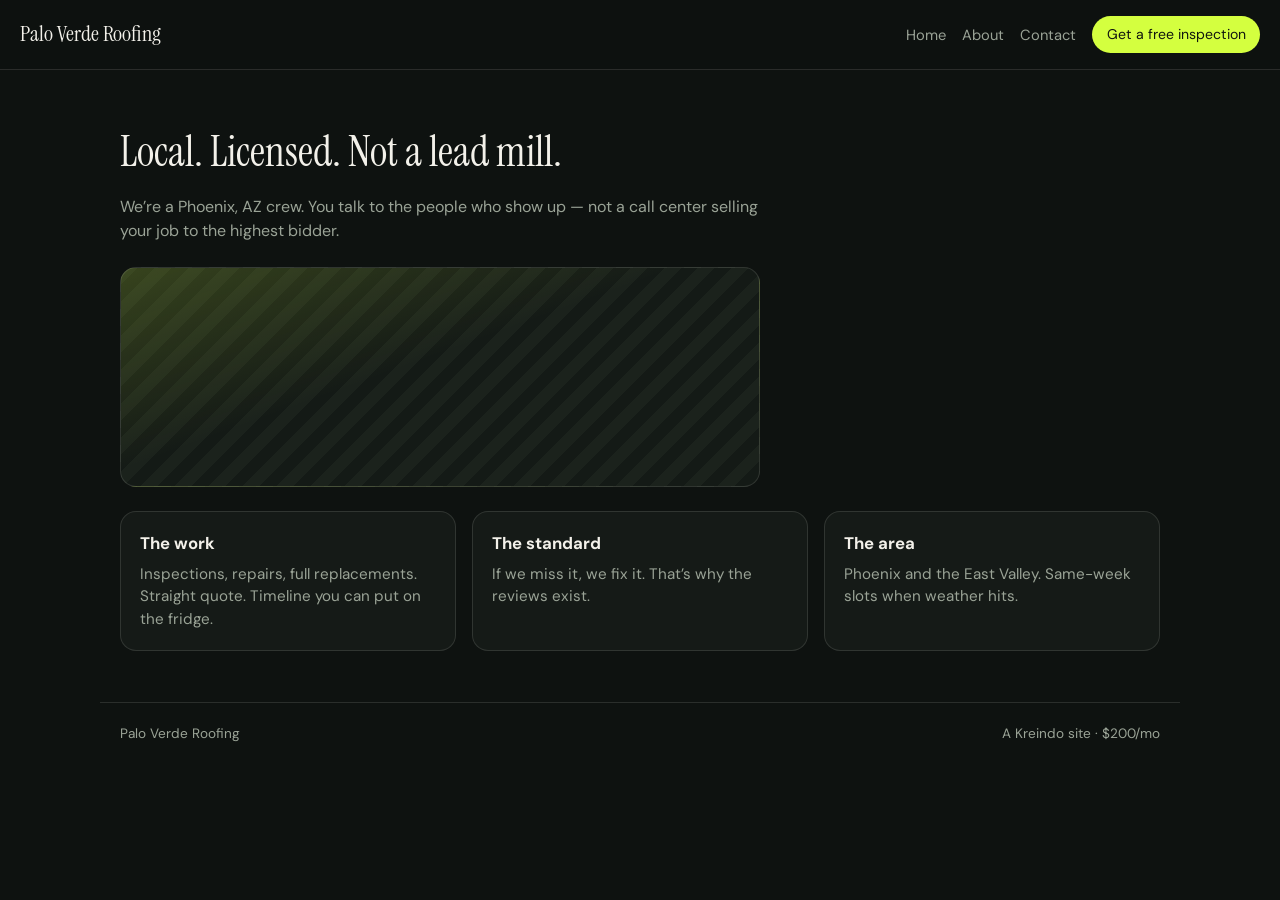
==== about.html @ c6f6330a "Add Kreindo $200/mo client site template" ====
<!DOCTYPE html>
<html lang="en">
<head>
  <meta charset="UTF-8" />
  <meta name="viewport" content="width=device-width, initial-scale=1" />
  <title></title>
  <link rel="preconnect" href="https://fonts.googleapis.com" />
  <link rel="preconnect" href="https://fonts.gstatic.com" crossorigin />
  <link href="https://fonts.googleapis.com/css2?family=Instrument+Serif:ital@0;1&family=DM+Sans:opsz,wght@9..40,400;9..40,600;9..40,700&display=swap" rel="stylesheet" />
  <link rel="stylesheet" href="styles.css" />
</head>
<body>
  <header class="nav">
    <a class="logo" href="index.html" data-name></a>
    <nav>
      <a href="index.html">Home</a>
      <a href="about.html" class=on>About</a>
      <a href="contact.html">Contact</a>
      <a class="btn btn-sm" href="contact.html" data-cta></a>
    </nav>
  </header>
  <section class="section">
    <h2>Local. Licensed. Not a lead mill.</h2>
    <p class="muted" style="max-width:58ch;margin:0 0 1.5rem">We’re a <span data-city></span> crew. You talk to the people who show up — not a call center selling your job to the highest bidder.</p>
    <div class="photo" style="max-width:640px;margin-bottom:1.5rem"></div>
    <div class="grid cards">
      <div class="card"><h3>The work</h3><p>Inspections, repairs, full replacements. Straight quote. Timeline you can put on the fridge.</p></div>
      <div class="card"><h3>The standard</h3><p>If we miss it, we fix it. That’s why the reviews exist.</p></div>
      <div class="card"><h3>The area</h3><p>Phoenix and the East Valley. Same-week slots when weather hits.</p></div>
    </div>
  </section>

  <footer>
    <span data-name></span>
    <span>A Kreindo site · $200/mo</span>
  </footer>
  <script src="config.js"></script>
  <script src="apply.js"></script>
</body>
</html>
---- styles.css ----
:root {
  --bg: #0e1210;
  --ink: #f3f1ea;
  --muted: #9aa396;
  --accent: #d4ff3f;
  --accent-ink: #11160f;
  --warm: #e2b07a;
  --line: rgba(243,241,234,.12);
  --font: "DM Sans", system-ui, sans-serif;
  --display: "Instrument Serif", Georgia, serif;
}
* { box-sizing: border-box; margin: 0; padding: 0; }
html { scroll-behavior: smooth; }
body { font-family: var(--font); background: var(--bg); color: var(--ink); line-height: 1.5; min-height: 100vh; }
a { color: inherit; text-decoration: none; }
img { max-width: 100%; display: block; }
.wrap { max-width: 1080px; margin: 0 auto; padding: 0 1.25rem; }
.nav { position: sticky; top: 0; z-index: 20; display: flex; justify-content: space-between; align-items: center; padding: 1rem 1.25rem; background: rgba(14,18,16,.82); backdrop-filter: blur(12px); border-bottom: 1px solid var(--line); }
.logo { font-family: var(--display); font-size: 1.35rem; }
.nav nav { display: flex; gap: 1rem; align-items: center; color: var(--muted); font-size: .92rem; }
.nav nav a:hover { color: var(--ink); }
.btn { display: inline-flex; align-items: center; justify-content: center; background: var(--accent); color: var(--accent-ink); font-weight: 700; border: 0; border-radius: 999px; padding: .85rem 1.2rem; cursor: pointer; font: inherit; }
.btn:hover { filter: brightness(1.06); }
.btn-sm { padding: .5rem .9rem; font-size: .88rem; }
.btn-ghost { background: transparent; color: var(--ink); border: 1px solid var(--line); }
.hero { padding: 4.2rem 1.25rem 3rem; text-align: left; max-width: 1080px; margin: 0 auto; display: grid; gap: 1.5rem; }
.hero h1 { font-family: var(--display); font-weight: 400; font-size: clamp(2.6rem, 7vw, 4.6rem); line-height: 1.02; letter-spacing: -.03em; max-width: 14ch; }
.lede { color: var(--muted); font-size: 1.08rem; max-width: 46ch; }
.hero-cta { display: flex; flex-wrap: wrap; gap: .7rem; }
.proof { display: flex; flex-wrap: wrap; gap: 1.2rem; color: var(--muted); font-size: .92rem; }
.proof strong { color: var(--ink); }
.band { background: #151a17; border-top: 1px solid var(--line); border-bottom: 1px solid var(--line); padding: 1rem 1.25rem; color: var(--muted); font-size: .9rem; }
.grid { display: grid; gap: 1rem; }
.cards { grid-template-columns: repeat(3, 1fr); }
.card { background: #151a17; border: 1px solid var(--line); border-radius: 16px; padding: 1.2rem; }
.card h3 { margin-bottom: .4rem; font-size: 1.05rem; }
.card p { color: var(--muted); font-size: .95rem; }
.section { padding: 3.2rem 1.25rem; max-width: 1080px; margin: 0 auto; }
.section h2 { font-family: var(--display); font-weight: 400; font-size: clamp(1.8rem, 4vw, 2.6rem); margin-bottom: .7rem; }
.muted { color: var(--muted); }
.cta-block { text-align: center; padding: 3.5rem 1.25rem 4.5rem; }
.cta-block h2 { font-family: var(--display); font-weight: 400; font-size: clamp(2rem, 5vw, 3rem); margin-bottom: .8rem; }
form { display: grid; gap: .8rem; max-width: 440px; }
label { display: grid; gap: .3rem; font-size: .85rem; color: var(--muted); }
input, textarea { background: #0b0f0d; border: 1px solid var(--line); color: var(--ink); border-radius: 10px; padding: .75rem .85rem; font: inherit; }
footer { border-top: 1px solid var(--line); padding: 1.3rem 1.25rem 2rem; color: var(--muted); font-size: .85rem; display: flex; justify-content: space-between; gap: 1rem; flex-wrap: wrap; max-width: 1080px; margin: 0 auto; }
.photo { height: 220px; border-radius: 16px; background:
  linear-gradient(160deg, rgba(212,255,63,.18), transparent 45%),
  repeating-linear-gradient(135deg, #1b221c 0 12px, #141a16 12px 24px);
  border: 1px solid var(--line); }
@media (max-width: 800px) {
  .cards { grid-template-columns: 1fr; }
  .nav nav a:not(.btn) { display: none; }
  .hero { padding-top: 2.6rem; }
}
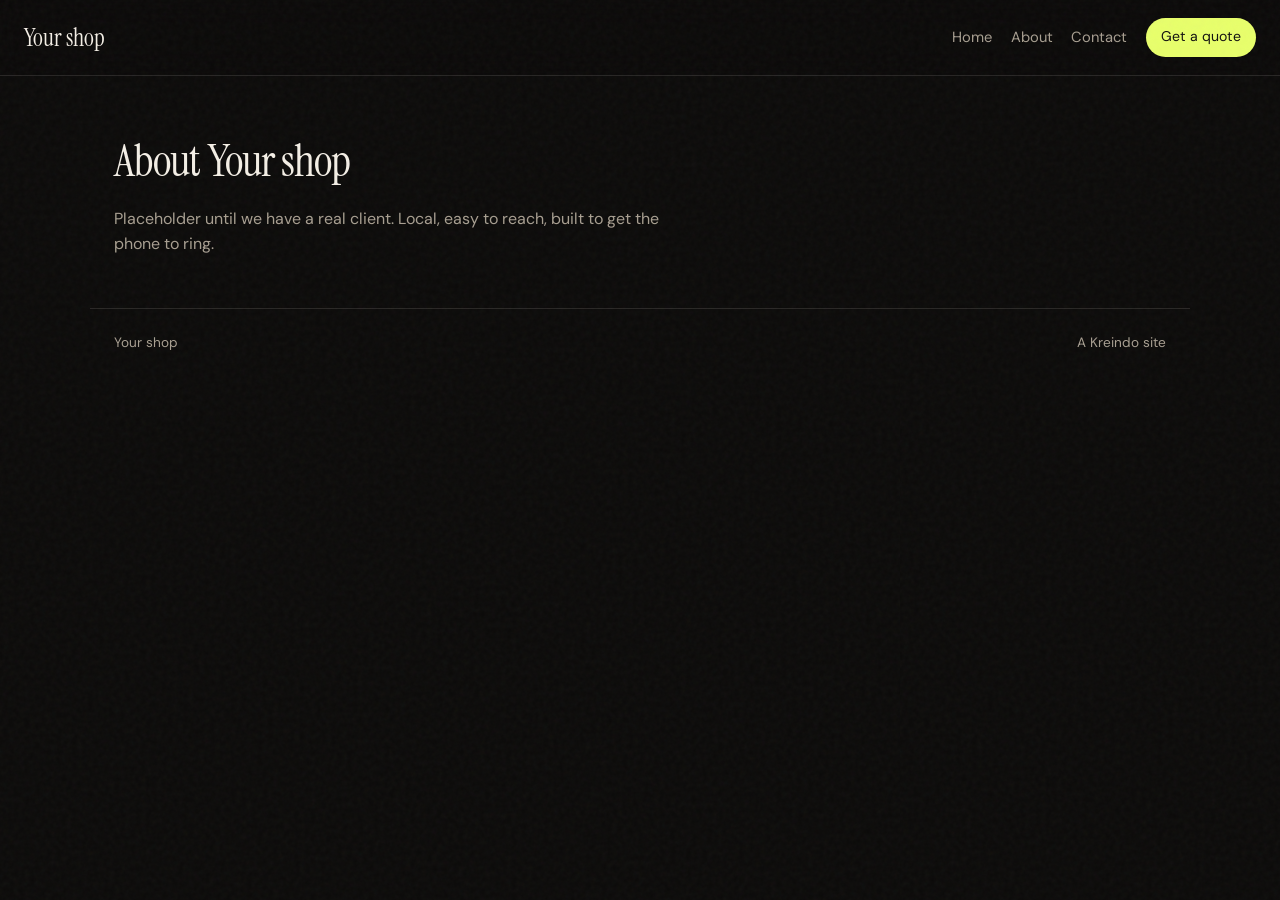
==== commit 56812d64: "Lock template to Kreindo house tokens and placeholders" ====
--- a/about.html
+++ b/about.html
@@ -3,36 +3,32 @@
 <head>
   <meta charset="UTF-8" />
   <meta name="viewport" content="width=device-width, initial-scale=1" />
-  <title></title>
+  <title>Your shop</title>
   <link rel="preconnect" href="https://fonts.googleapis.com" />
   <link rel="preconnect" href="https://fonts.gstatic.com" crossorigin />
   <link href="https://fonts.googleapis.com/css2?family=Instrument+Serif:ital@0;1&family=DM+Sans:opsz,wght@9..40,400;9..40,600;9..40,700&display=swap" rel="stylesheet" />
   <link rel="stylesheet" href="styles.css" />
 </head>
 <body>
+  <div class="noise" aria-hidden="true"></div>
   <header class="nav">
-    <a class="logo" href="index.html" data-name></a>
+    <a class="logo" href="index.html" data-name>Your shop</a>
     <nav>
       <a href="index.html">Home</a>
-      <a href="about.html" class=on>About</a>
+      <a href="about.html">About</a>
       <a href="contact.html">Contact</a>
-      <a class="btn btn-sm" href="contact.html" data-cta></a>
+      <a class="btn btn-sm" href="contact.html" data-cta>Get a quote</a>
     </nav>
   </header>
-  <section class="section">
-    <h2>Local. Licensed. Not a lead mill.</h2>
-    <p class="muted" style="max-width:58ch;margin:0 0 1.5rem">We’re a <span data-city></span> crew. You talk to the people who show up — not a call center selling your job to the highest bidder.</p>
-    <div class="photo" style="max-width:640px;margin-bottom:1.5rem"></div>
-    <div class="grid cards">
-      <div class="card"><h3>The work</h3><p>Inspections, repairs, full replacements. Straight quote. Timeline you can put on the fridge.</p></div>
-      <div class="card"><h3>The standard</h3><p>If we miss it, we fix it. That’s why the reviews exist.</p></div>
-      <div class="card"><h3>The area</h3><p>Phoenix and the East Valley. Same-week slots when weather hits.</p></div>
-    </div>
-  </section>
-
+  <main>
+    <section class="section">
+      <h2>About <span data-name>Your shop</span></h2>
+      <p class="muted" style="max-width:36rem">Placeholder until we have a real client. Local, easy to reach, built to get the phone to ring.</p>
+    </section>
+  </main>
   <footer>
-    <span data-name></span>
-    <span>A Kreindo site · $200/mo</span>
+    <span data-name>Your shop</span>
+    <span>A Kreindo site</span>
   </footer>
   <script src="config.js"></script>
   <script src="apply.js"></script>
--- a/styles.css
+++ b/styles.css
@@ -1,55 +1,54 @@
 :root {
-  --bg: #0e1210;
-  --ink: #f3f1ea;
-  --muted: #9aa396;
-  --accent: #d4ff3f;
-  --accent-ink: #11160f;
-  --warm: #e2b07a;
-  --line: rgba(243,241,234,.12);
+  --bg: #0c0b0a;
+  --elev: #161412;
+  --ink: #f4efe6;
+  --muted: #a89f91;
+  --line: rgba(244, 239, 230, 0.12);
+  --accent: #e8ff6b;
+  --accent-ink: #12110f;
+  --warm: #d4a574;
   --font: "DM Sans", system-ui, sans-serif;
   --display: "Instrument Serif", Georgia, serif;
 }
 * { box-sizing: border-box; margin: 0; padding: 0; }
 html { scroll-behavior: smooth; }
-body { font-family: var(--font); background: var(--bg); color: var(--ink); line-height: 1.5; min-height: 100vh; }
+body { font-family: var(--font); background: var(--bg); color: var(--ink); line-height: 1.55; min-height: 100vh; }
 a { color: inherit; text-decoration: none; }
-img { max-width: 100%; display: block; }
-.wrap { max-width: 1080px; margin: 0 auto; padding: 0 1.25rem; }
-.nav { position: sticky; top: 0; z-index: 20; display: flex; justify-content: space-between; align-items: center; padding: 1rem 1.25rem; background: rgba(14,18,16,.82); backdrop-filter: blur(12px); border-bottom: 1px solid var(--line); }
-.logo { font-family: var(--display); font-size: 1.35rem; }
-.nav nav { display: flex; gap: 1rem; align-items: center; color: var(--muted); font-size: .92rem; }
+.noise { pointer-events: none; position: fixed; inset: 0; opacity: .04; z-index: 40; background-image: url("data:image/svg+xml,%3Csvg viewBox='0 0 200 200' xmlns='http://www.w3.org/2000/svg'%3E%3Cfilter id='n'%3E%3CfeTurbulence type='fractalNoise' baseFrequency='0.85' numOctaves='4' stitchTiles='stitch'/%3E%3C/filter%3E%3Crect width='100%25' height='100%25' filter='url(%23n)'/%3E%3C/svg%3E"); }
+.nav { position: sticky; top: 0; z-index: 30; display: flex; justify-content: space-between; align-items: center; padding: 1.1rem 1.5rem; background: rgba(12,11,10,.72); backdrop-filter: blur(14px); border-bottom: 1px solid var(--line); }
+.logo { font-family: var(--display); font-size: 1.5rem; }
+.nav nav { display: flex; gap: 1.15rem; align-items: center; color: var(--muted); font-size: .92rem; }
 .nav nav a:hover { color: var(--ink); }
-.btn { display: inline-flex; align-items: center; justify-content: center; background: var(--accent); color: var(--accent-ink); font-weight: 700; border: 0; border-radius: 999px; padding: .85rem 1.2rem; cursor: pointer; font: inherit; }
-.btn:hover { filter: brightness(1.06); }
-.btn-sm { padding: .5rem .9rem; font-size: .88rem; }
-.btn-ghost { background: transparent; color: var(--ink); border: 1px solid var(--line); }
-.hero { padding: 4.2rem 1.25rem 3rem; text-align: left; max-width: 1080px; margin: 0 auto; display: grid; gap: 1.5rem; }
-.hero h1 { font-family: var(--display); font-weight: 400; font-size: clamp(2.6rem, 7vw, 4.6rem); line-height: 1.02; letter-spacing: -.03em; max-width: 14ch; }
-.lede { color: var(--muted); font-size: 1.08rem; max-width: 46ch; }
-.hero-cta { display: flex; flex-wrap: wrap; gap: .7rem; }
-.proof { display: flex; flex-wrap: wrap; gap: 1.2rem; color: var(--muted); font-size: .92rem; }
-.proof strong { color: var(--ink); }
-.band { background: #151a17; border-top: 1px solid var(--line); border-bottom: 1px solid var(--line); padding: 1rem 1.25rem; color: var(--muted); font-size: .9rem; }
-.grid { display: grid; gap: 1rem; }
-.cards { grid-template-columns: repeat(3, 1fr); }
-.card { background: #151a17; border: 1px solid var(--line); border-radius: 16px; padding: 1.2rem; }
-.card h3 { margin-bottom: .4rem; font-size: 1.05rem; }
+.btn { display: inline-flex; align-items: center; justify-content: center; background: var(--accent); color: var(--accent-ink); font-weight: 600; border: 0; border-radius: 999px; padding: .85rem 1.35rem; cursor: pointer; font: inherit; transition: transform .15s ease, filter .15s ease; }
+.btn:hover { transform: translateY(-1px); filter: brightness(1.05); }
+.btn-sm { padding: .55rem .95rem; font-size: .88rem; }
+.hero { max-width: 980px; margin: 0 auto; padding: 5rem 1.5rem 3.2rem; text-align: center; }
+.eyebrow { color: var(--warm); font-size: .85rem; font-weight: 600; letter-spacing: .08em; text-transform: uppercase; margin-bottom: 1.2rem; }
+.hero h1 { font-family: var(--display); font-weight: 400; font-size: clamp(2.8rem, 8vw, 5rem); line-height: 1.05; letter-spacing: -.02em; }
+.hero h1 em { font-style: italic; color: var(--accent); }
+.lede { max-width: 34rem; margin: 1.4rem auto 1.8rem; color: var(--muted); font-size: 1.08rem; }
+.chips { display: flex; flex-wrap: wrap; gap: 1rem 1.6rem; justify-content: center; color: var(--muted); font-size: .9rem; margin-top: 2rem; }
+.chips span::before { content: "●"; color: var(--accent); margin-right: .4rem; font-size: .55rem; vertical-align: middle; }
+.section { max-width: 1100px; margin: 0 auto; padding: 3.2rem 1.5rem; }
+.section h2 { font-family: var(--display); font-weight: 400; font-size: clamp(2rem, 4vw, 2.8rem); letter-spacing: -.02em; margin-bottom: .7rem; }
+.muted { color: var(--muted); }
+.grid { display: grid; grid-template-columns: repeat(3, 1fr); gap: 1rem; margin-top: 1.4rem; }
+.card { background: var(--elev); border: 1px solid var(--line); border-radius: 18px; padding: 1.35rem; }
+.card h3 { font-size: 1.08rem; margin-bottom: .4rem; }
 .card p { color: var(--muted); font-size: .95rem; }
-.section { padding: 3.2rem 1.25rem; max-width: 1080px; margin: 0 auto; }
-.section h2 { font-family: var(--display); font-weight: 400; font-size: clamp(1.8rem, 4vw, 2.6rem); margin-bottom: .7rem; }
-.muted { color: var(--muted); }
-.cta-block { text-align: center; padding: 3.5rem 1.25rem 4.5rem; }
-.cta-block h2 { font-family: var(--display); font-weight: 400; font-size: clamp(2rem, 5vw, 3rem); margin-bottom: .8rem; }
-form { display: grid; gap: .8rem; max-width: 440px; }
+.proof { max-width: 640px; }
+.proof p { font-family: var(--display); font-size: clamp(1.5rem, 3vw, 2rem); line-height: 1.2; }
+.steps { list-style: none; display: grid; gap: .85rem; counter-reset: step; margin-top: 1.2rem; }
+.steps li { counter-increment: step; display: grid; grid-template-columns: auto 1fr; gap: 1rem; align-items: start; padding: 1.1rem 1.2rem; border: 1px solid var(--line); border-radius: 14px; background: rgba(255,255,255,.02); color: var(--muted); }
+.steps li::before { content: counter(step, decimal-leading-zero); font-family: var(--display); font-size: 1.4rem; color: var(--accent); line-height: 1; }
+.contact { text-align: center; padding-bottom: 4.5rem; }
+form { max-width: 440px; margin: 1.5rem auto 0; text-align: left; display: grid; gap: .85rem; padding: 1.5rem; border-radius: 22px; border: 1px solid var(--line); background: var(--elev); }
 label { display: grid; gap: .3rem; font-size: .85rem; color: var(--muted); }
-input, textarea { background: #0b0f0d; border: 1px solid var(--line); color: var(--ink); border-radius: 10px; padding: .75rem .85rem; font: inherit; }
-footer { border-top: 1px solid var(--line); padding: 1.3rem 1.25rem 2rem; color: var(--muted); font-size: .85rem; display: flex; justify-content: space-between; gap: 1rem; flex-wrap: wrap; max-width: 1080px; margin: 0 auto; }
-.photo { height: 220px; border-radius: 16px; background:
-  linear-gradient(160deg, rgba(212,255,63,.18), transparent 45%),
-  repeating-linear-gradient(135deg, #1b221c 0 12px, #141a16 12px 24px);
-  border: 1px solid var(--line); }
+input, textarea { background: #0f0e0c; border: 1px solid var(--line); color: var(--ink); border-radius: 10px; padding: .75rem .85rem; font: inherit; }
+.contact .btn { width: 100%; }
+footer { max-width: 1100px; margin: 0 auto; padding: 1.4rem 1.5rem 2rem; border-top: 1px solid var(--line); color: var(--muted); font-size: .85rem; display: flex; justify-content: space-between; gap: 1rem; flex-wrap: wrap; }
 @media (max-width: 800px) {
-  .cards { grid-template-columns: 1fr; }
+  .grid { grid-template-columns: 1fr; }
   .nav nav a:not(.btn) { display: none; }
-  .hero { padding-top: 2.6rem; }
+  .hero { padding-top: 3.2rem; }
 }
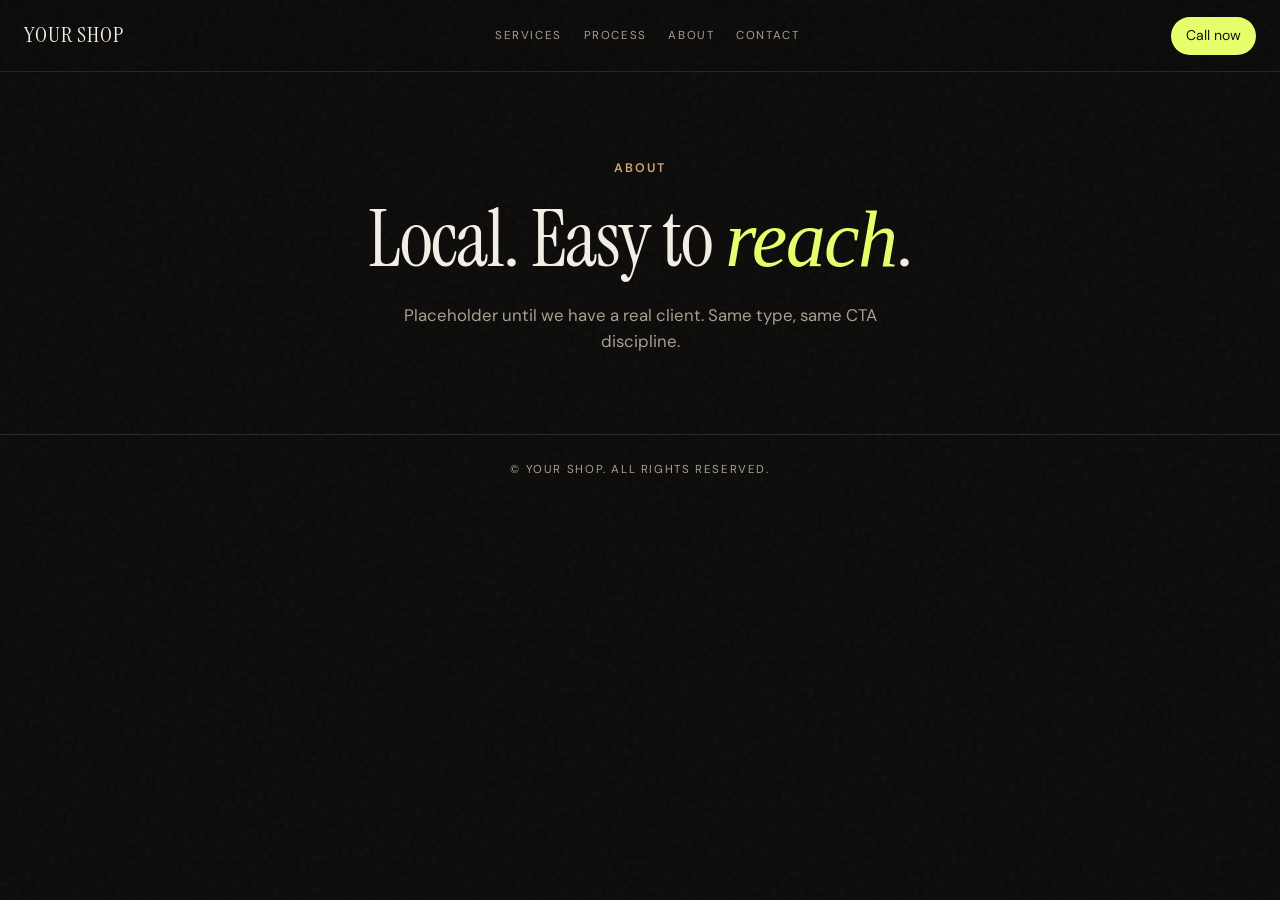
==== commit e1418dc4: "Build template to Still Designer frames (YOUR SHOP, hero lock, process, form)" ====
--- a/about.html
+++ b/about.html
@@ -3,7 +3,7 @@
 <head>
   <meta charset="UTF-8" />
   <meta name="viewport" content="width=device-width, initial-scale=1" />
-  <title>Your shop</title>
+  <title>YOUR SHOP</title>
   <link rel="preconnect" href="https://fonts.googleapis.com" />
   <link rel="preconnect" href="https://fonts.gstatic.com" crossorigin />
   <link href="https://fonts.googleapis.com/css2?family=Instrument+Serif:ital@0;1&family=DM+Sans:opsz,wght@9..40,400;9..40,600;9..40,700&display=swap" rel="stylesheet" />
@@ -12,24 +12,24 @@
 <body>
   <div class="noise" aria-hidden="true"></div>
   <header class="nav">
-    <a class="logo" href="index.html" data-name>Your shop</a>
-    <nav>
-      <a href="index.html">Home</a>
+    <a class="logo" href="index.html" data-name>YOUR SHOP</a>
+    <nav class="nav-links">
+      <a href="#services">Services</a>
+      <a href="#process">Process</a>
       <a href="about.html">About</a>
-      <a href="contact.html">Contact</a>
-      <a class="btn btn-sm" href="contact.html" data-cta>Get a quote</a>
+      <a href="#contact">Contact</a>
     </nav>
+    <a class="btn btn-sm" href="#contact" data-nav-cta>Call now</a>
   </header>
   <main>
-    <section class="section">
-      <h2>About <span data-name>Your shop</span></h2>
-      <p class="muted" style="max-width:36rem">Placeholder until we have a real client. Local, easy to reach, built to get the phone to ring.</p>
+    <section class="hero">
+      <p class="eyebrow">About</p>
+      <h1>Local. Easy to <em>reach</em>.</h1>
+      <p class="lede">Placeholder until we have a real client. Same type, same CTA discipline.</p>
     </section>
   </main>
-  <footer>
-    <span data-name>Your shop</span>
-    <span>A Kreindo site</span>
-  </footer>
+
+  <footer>© <span data-name>YOUR SHOP</span>. All rights reserved.</footer>
   <script src="config.js"></script>
   <script src="apply.js"></script>
 </body>
--- a/styles.css
+++ b/styles.css
@@ -14,41 +14,50 @@
 html { scroll-behavior: smooth; }
 body { font-family: var(--font); background: var(--bg); color: var(--ink); line-height: 1.55; min-height: 100vh; }
 a { color: inherit; text-decoration: none; }
-.noise { pointer-events: none; position: fixed; inset: 0; opacity: .04; z-index: 40; background-image: url("data:image/svg+xml,%3Csvg viewBox='0 0 200 200' xmlns='http://www.w3.org/2000/svg'%3E%3Cfilter id='n'%3E%3CfeTurbulence type='fractalNoise' baseFrequency='0.85' numOctaves='4' stitchTiles='stitch'/%3E%3C/filter%3E%3Crect width='100%25' height='100%25' filter='url(%23n)'/%3E%3C/svg%3E"); }
-.nav { position: sticky; top: 0; z-index: 30; display: flex; justify-content: space-between; align-items: center; padding: 1.1rem 1.5rem; background: rgba(12,11,10,.72); backdrop-filter: blur(14px); border-bottom: 1px solid var(--line); }
-.logo { font-family: var(--display); font-size: 1.5rem; }
-.nav nav { display: flex; gap: 1.15rem; align-items: center; color: var(--muted); font-size: .92rem; }
-.nav nav a:hover { color: var(--ink); }
+.noise { pointer-events: none; position: fixed; inset: 0; opacity: .04; z-index: 50;
+  background-image: url("data:image/svg+xml,%3Csvg viewBox='0 0 200 200' xmlns='http://www.w3.org/2000/svg'%3E%3Cfilter id='n'%3E%3CfeTurbulence type='fractalNoise' baseFrequency='0.85' numOctaves='4' stitchTiles='stitch'/%3E%3C/filter%3E%3Crect width='100%25' height='100%25' filter='url(%23n)'/%3E%3C/svg%3E"); }
+.nav { position: sticky; top: 0; z-index: 40; display: flex; justify-content: space-between; align-items: center; gap: 1rem; padding: 1.05rem 1.5rem; background: rgba(12,11,10,.72); backdrop-filter: blur(14px); border-bottom: 1px solid var(--line); }
+.logo { font-family: var(--display); font-size: 1.35rem; letter-spacing: .04em; text-transform: uppercase; }
+.nav-links { display: flex; gap: 1.35rem; color: var(--muted); font-size: .72rem; letter-spacing: .14em; text-transform: uppercase; }
+.nav-links a:hover { color: var(--ink); }
 .btn { display: inline-flex; align-items: center; justify-content: center; background: var(--accent); color: var(--accent-ink); font-weight: 600; border: 0; border-radius: 999px; padding: .85rem 1.35rem; cursor: pointer; font: inherit; transition: transform .15s ease, filter .15s ease; }
 .btn:hover { transform: translateY(-1px); filter: brightness(1.05); }
-.btn-sm { padding: .55rem .95rem; font-size: .88rem; }
-.hero { max-width: 980px; margin: 0 auto; padding: 5rem 1.5rem 3.2rem; text-align: center; }
-.eyebrow { color: var(--warm); font-size: .85rem; font-weight: 600; letter-spacing: .08em; text-transform: uppercase; margin-bottom: 1.2rem; }
+.btn-sm { padding: .5rem .95rem; font-size: .88rem; }
+.btn-ghost { background: transparent; color: var(--ink); border: 1px solid var(--line); }
+.hero { max-width: 920px; margin: 0 auto; padding: 5.4rem 1.5rem 3.2rem; text-align: center; }
+.eyebrow { color: var(--warm); font-size: .78rem; font-weight: 600; letter-spacing: .16em; text-transform: uppercase; margin-bottom: 1.15rem; }
 .hero h1 { font-family: var(--display); font-weight: 400; font-size: clamp(2.8rem, 8vw, 5rem); line-height: 1.05; letter-spacing: -.02em; }
 .hero h1 em { font-style: italic; color: var(--accent); }
-.lede { max-width: 34rem; margin: 1.4rem auto 1.8rem; color: var(--muted); font-size: 1.08rem; }
-.chips { display: flex; flex-wrap: wrap; gap: 1rem 1.6rem; justify-content: center; color: var(--muted); font-size: .9rem; margin-top: 2rem; }
-.chips span::before { content: "●"; color: var(--accent); margin-right: .4rem; font-size: .55rem; vertical-align: middle; }
-.section { max-width: 1100px; margin: 0 auto; padding: 3.2rem 1.5rem; }
-.section h2 { font-family: var(--display); font-weight: 400; font-size: clamp(2rem, 4vw, 2.8rem); letter-spacing: -.02em; margin-bottom: .7rem; }
-.muted { color: var(--muted); }
-.grid { display: grid; grid-template-columns: repeat(3, 1fr); gap: 1rem; margin-top: 1.4rem; }
-.card { background: var(--elev); border: 1px solid var(--line); border-radius: 18px; padding: 1.35rem; }
-.card h3 { font-size: 1.08rem; margin-bottom: .4rem; }
+.lede { max-width: 34rem; margin: 1.35rem auto 1.8rem; color: var(--muted); font-size: 1.05rem; }
+.hero-cta { display: flex; gap: .7rem; justify-content: center; flex-wrap: wrap; }
+.chips { display: flex; flex-wrap: wrap; justify-content: center; gap: 0; margin-top: 2.4rem; color: var(--ink); font-family: var(--display); font-size: 1.05rem; }
+.chips span { padding: 0 1.25rem; position: relative; }
+.chips span + span { border-left: 1px solid var(--line); }
+.chips span::before { content: ""; display: inline-block; width: 7px; height: 7px; border-radius: 50%; background: var(--accent); margin-right: .55rem; vertical-align: middle; }
+.section { max-width: 1080px; margin: 0 auto; padding: 3.4rem 1.5rem; border-top: 1px solid var(--line); }
+.kicker { text-align: center; color: var(--muted); font-size: .72rem; letter-spacing: .18em; text-transform: uppercase; margin-bottom: 1.6rem; }
+.grid { display: grid; grid-template-columns: repeat(3, 1fr); gap: 1rem; }
+.card { background: var(--elev); border: 1px solid var(--line); border-radius: 18px; padding: 1.4rem 1.3rem; }
+.card h3 { font-family: var(--display); font-size: 1.35rem; font-weight: 400; margin-bottom: .45rem; }
 .card p { color: var(--muted); font-size: .95rem; }
-.proof { max-width: 640px; }
-.proof p { font-family: var(--display); font-size: clamp(1.5rem, 3vw, 2rem); line-height: 1.2; }
-.steps { list-style: none; display: grid; gap: .85rem; counter-reset: step; margin-top: 1.2rem; }
-.steps li { counter-increment: step; display: grid; grid-template-columns: auto 1fr; gap: 1rem; align-items: start; padding: 1.1rem 1.2rem; border: 1px solid var(--line); border-radius: 14px; background: rgba(255,255,255,.02); color: var(--muted); }
-.steps li::before { content: counter(step, decimal-leading-zero); font-family: var(--display); font-size: 1.4rem; color: var(--accent); line-height: 1; }
-.contact { text-align: center; padding-bottom: 4.5rem; }
-form { max-width: 440px; margin: 1.5rem auto 0; text-align: left; display: grid; gap: .85rem; padding: 1.5rem; border-radius: 22px; border: 1px solid var(--line); background: var(--elev); }
-label { display: grid; gap: .3rem; font-size: .85rem; color: var(--muted); }
-input, textarea { background: #0f0e0c; border: 1px solid var(--line); color: var(--ink); border-radius: 10px; padding: .75rem .85rem; font: inherit; }
-.contact .btn { width: 100%; }
-footer { max-width: 1100px; margin: 0 auto; padding: 1.4rem 1.5rem 2rem; border-top: 1px solid var(--line); color: var(--muted); font-size: .85rem; display: flex; justify-content: space-between; gap: 1rem; flex-wrap: wrap; }
+.steps { list-style: none; display: grid; gap: 0; max-width: 720px; margin: 0 auto; }
+.steps li { display: grid; grid-template-columns: 4.2rem 1fr; gap: 1rem; align-items: start; padding: 1.25rem 0; border-top: 1px solid var(--line); }
+.steps .n { font-family: var(--display); font-size: 2rem; color: var(--ink); line-height: 1; }
+.steps h3 { font-family: var(--display); font-weight: 400; font-size: 1.25rem; margin-bottom: .25rem; }
+.steps p { color: var(--muted); }
+.contact { text-align: center; }
+form { max-width: 640px; margin: 0 auto; text-align: left; display: grid; gap: .85rem; }
+.row3 { display: grid; grid-template-columns: 1fr 1fr 1fr; gap: .85rem; }
+label { display: grid; gap: .3rem; font-size: .8rem; color: var(--muted); letter-spacing: .04em; }
+input, textarea { background: #0f0e0c; border: 1px solid var(--line); color: var(--ink); border-radius: 10px; padding: .8rem .9rem; font: inherit; }
+.contact .btn { width: 100%; margin-top: .3rem; }
+footer { text-align: center; padding: 1.6rem 1.5rem 2.2rem; color: var(--muted); font-size: .72rem; letter-spacing: .14em; text-transform: uppercase; border-top: 1px solid var(--line); }
 @media (max-width: 800px) {
-  .grid { grid-template-columns: 1fr; }
-  .nav nav a:not(.btn) { display: none; }
-  .hero { padding-top: 3.2rem; }
+  .nav-links { display: none; }
+  .grid, .row3 { grid-template-columns: 1fr; }
+  .hero { padding-top: 3.2rem; text-align: left; }
+  .lede, .hero-cta { justify-content: flex-start; margin-left: 0; }
+  .chips { flex-direction: column; gap: .7rem; align-items: flex-start; }
+  .chips span { padding: 0; border: 0 !important; }
+  .hero-cta { justify-content: flex-start; }
 }
